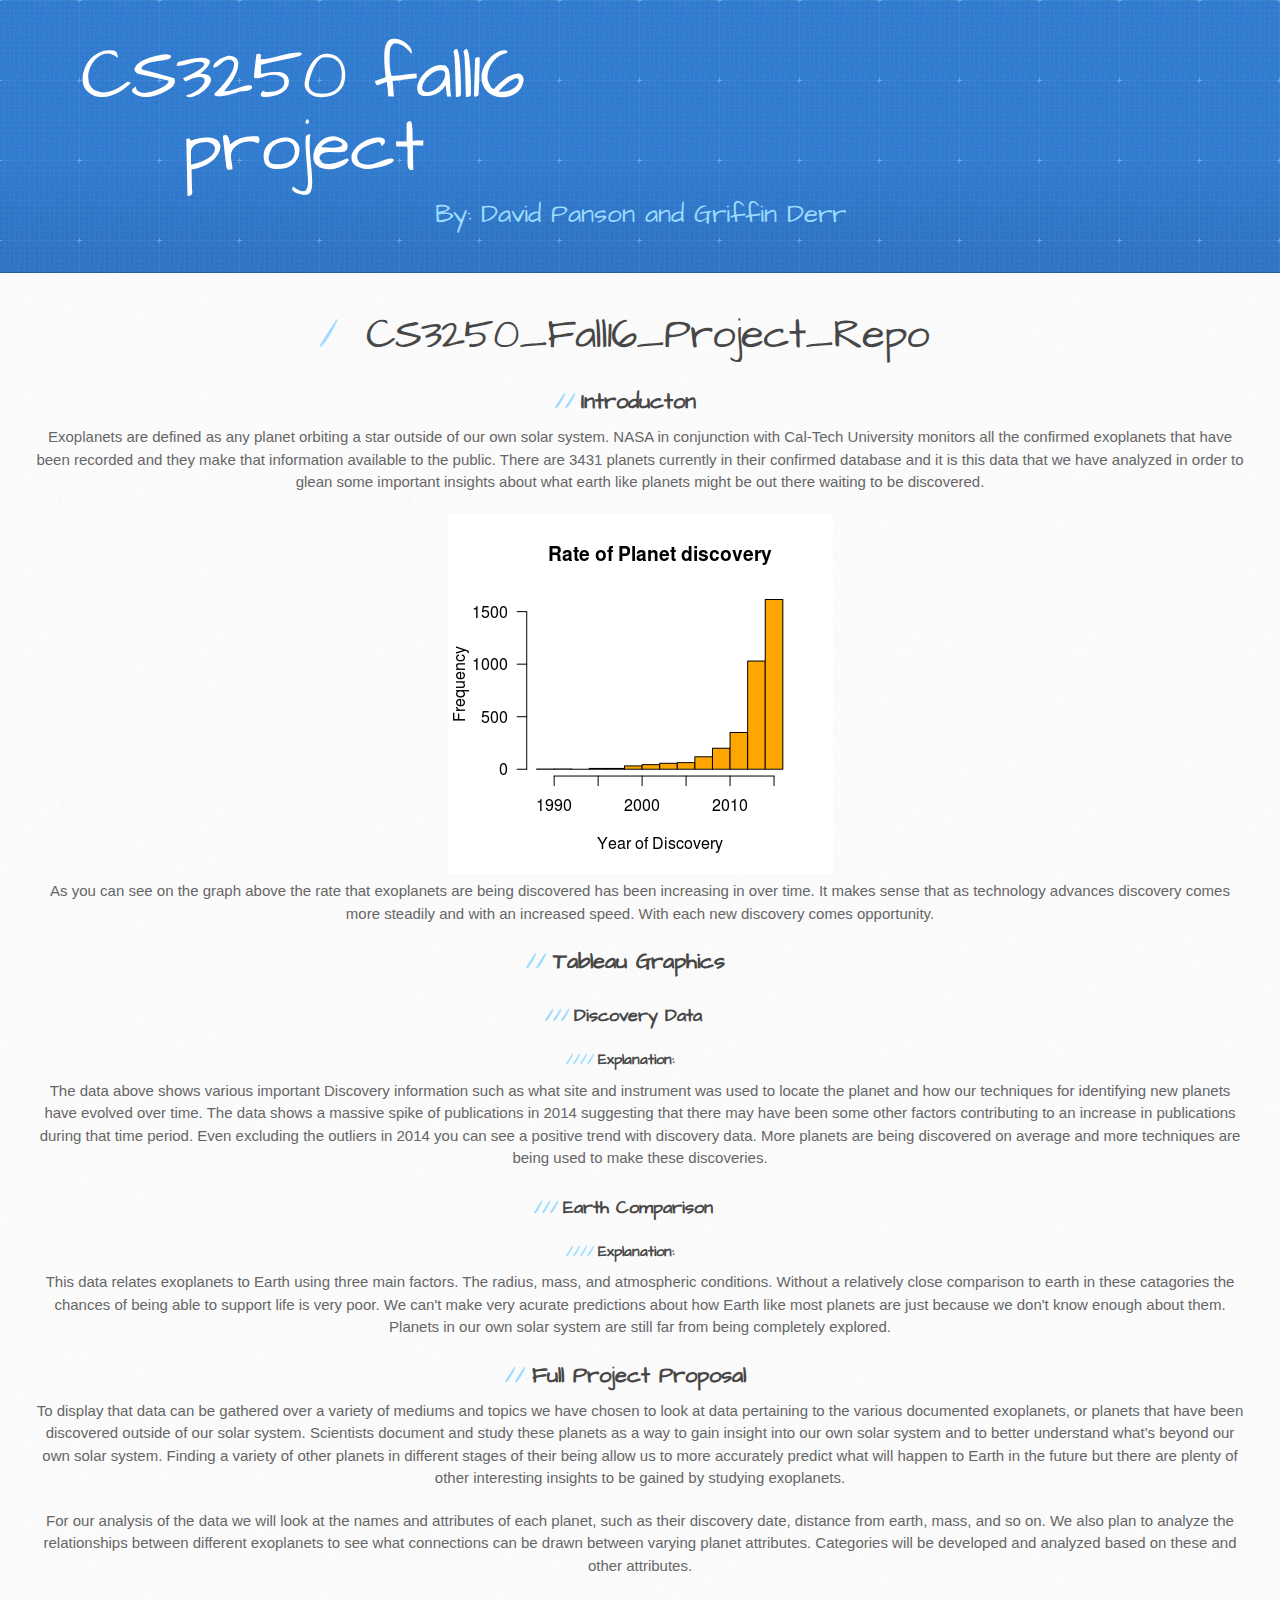
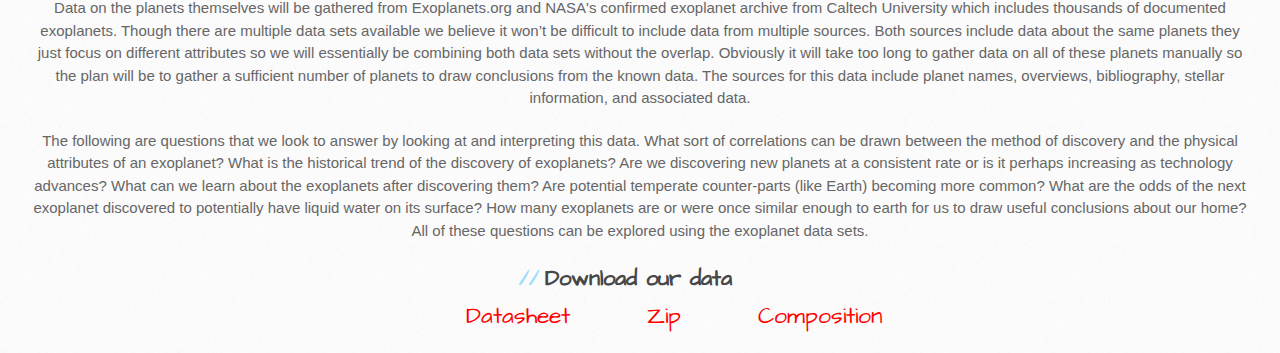
==== index.html @ 019e2b95 "Update index.html" ====
<!DOCTYPE html>
<html>
  <head>
    <meta charset='utf-8'>
    <meta http-equiv="X-UA-Compatible" content="chrome=1">
    <meta name="viewport" content="width=device-width, initial-scale=1, maximum-scale=1">
    <link href='https://fonts.googleapis.com/css?family=Architects+Daughter' rel='stylesheet' type='text/css'>
    <link rel="stylesheet" type="text/css" href="stylesheets/stylesheet.css" media="screen"> 
    <link rel="stylesheet" type="text/css" href="stylesheets/github-light.css" media="screen">
    <link rel="stylesheet" type="text/css" href="stylesheets/print.css" media="print">

    <!--[if lt IE 9]>
    <script src="//html5shiv.googlecode.com/svn/trunk/html5.js"></script>
    <![endif]-->

    <title>Cs3250 fall16 project by David Panson and Griffin Derr</title>
  </head>

  <body>
    <header>
      <div class="inner">
        <h1>CS3250 fall16 project</h1>
        <h2>By: David Panson and Griffin Derr</h2>
      </div>

    </header>
    

    <div id="content-wrapper">
      <div class="inner clearfix">
        <section id="main-content">
          <h1>
<a id="CS3250 Project - An ExoPlanet Analysis" class="anchor" href="#cs3250_fall16_project_repo" aria-hidden="true"><span aria-hidden="true" class="octicon octicon-link"></span></a>CS3250_Fall16_Project_Repo</h1>
<div id="Introduction">
	<h2>Introducton</h2>
	<p>
		Exoplanets are defined as any planet orbiting a star outside of our own solar system. NASA in conjunction with Cal-Tech University monitors
		all the confirmed exoplanets that have been recorded and they make that information available to the public. There are 3431 planets currently
		in their confirmed database and it is this data that we have analyzed  in order to glean some important insights about what earth like planets
		might be out there waiting to be discovered.	
	</p>
	 <img src="images/RateofPlanetDiscovery.png" border="0">
	<p>
		As you can see on the graph above the rate that exoplanets are being discovered has been increasing in over time. It makes sense that as
		technology advances discovery comes more steadily and with an increased speed. With each new discovery comes opportunity.  
	</p>
</div>	

<div id="visuals">
          <h2>Tableau Graphics</h2>
		<h3>Discovery Data</h3>
	    <div class='tableauPlaceholder' id='viz1481255509653' style='position: relative'><noscript><a href='#'><img alt='Discovery Data ' src='https:&#47;&#47;public.tableau.com&#47;static&#47;images&#47;Di&#47;DiscoveryDashboard_1&#47;DiscoveryData&#47;1_rss.png' style='border: none' /></a></noscript><object class='tableauViz'  style='display:none;'><param name='host_url' value='https%3A%2F%2Fpublic.tableau.com%2F' /> <param name='site_root' value='' /><param name='name' value='DiscoveryDashboard_1&#47;DiscoveryData' /><param name='tabs' value='no' /><param name='toolbar' value='no' /><param name='static_image' value='https:&#47;&#47;public.tableau.com&#47;static&#47;images&#47;Di&#47;DiscoveryDashboard_1&#47;DiscoveryData&#47;1.png' /> <param name='animate_transition' value='yes' /><param name='display_static_image' value='yes' /><param name='display_spinner' value='yes' /><param name='display_overlay' value='yes' /><param name='display_count' value='yes' /></object></div>                <script type='text/javascript'>                    var divElement = document.getElementById('viz1481255509653');                    var vizElement = divElement.getElementsByTagName('object')[0];                    vizElement.style.width='1004px';vizElement.style.height='869px';                    var scriptElement = document.createElement('script');                    scriptElement.src = 'https://public.tableau.com/javascripts/api/viz_v1.js';                    vizElement.parentNode.insertBefore(scriptElement, vizElement);                </script>
	   <h4>Explanation:</h4>
	<p> The data above shows various important Discovery information such as what site and instrument was used to locate the planet and how our techniques for 
	identifying new planets have evolved over time. The data shows a massive spike of publications in 2014 suggesting that there may have been some other factors
	contributing to an increase in publications during that time period. Even excluding the outliers in 2014 you can see a positive trend with discovery data. More planets
	are being discovered on average and more techniques are being used to make these discoveries. </p>

		<h3>Earth Comparison</h3>
	    <div class='tableauPlaceholder' id='viz1481255948540' style='position: relative'><noscript><a href='#'><img alt=' ' src='https:&#47;&#47;public.tableau.com&#47;static&#47;images&#47;Pl&#47;PlanetData&#47;MassData&#47;1_rss.png' style='border: none' /></a></noscript><object class='tableauViz'  style='display:none;'><param name='host_url' value='https%3A%2F%2Fpublic.tableau.com%2F' /> <param name='site_root' value='' /><param name='name' value='PlanetData&#47;MassData' /><param name='tabs' value='yes' /><param name='toolbar' value='no' /><param name='static_image' value='https:&#47;&#47;public.tableau.com&#47;static&#47;images&#47;Pl&#47;PlanetData&#47;MassData&#47;1.png' /> <param name='animate_transition' value='yes' /><param name='display_static_image' value='yes' /><param name='display_spinner' value='yes' /><param name='display_overlay' value='yes' /><param name='display_count' value='yes' /></object></div>                <script type='text/javascript'>                    var divElement = document.getElementById('viz1481255948540');                    var vizElement = divElement.getElementsByTagName('object')[0];                    vizElement.style.width='1004px';vizElement.style.height='895px';                    var scriptElement = document.createElement('script');                    scriptElement.src = 'https://public.tableau.com/javascripts/api/viz_v1.js';                    vizElement.parentNode.insertBefore(scriptElement, vizElement);                </script>	
	<h4>Explanation:</h4>
	<p> This data relates exoplanets to Earth using three main factors. The radius, mass, and atmospheric conditions. Without a relatively close comparison to earth
	in these catagories the chances of being able to support life is very poor. We can't make very acurate predictions about how Earth like most planets are just because
	we don't know enough about them. Planets in our own solar system are still far from being completely explored.</p>
</div>		
<div id="proposal">	
	<h2>Full Project Proposal</h2>
	<p>
	  To display that data can be gathered over a variety of mediums and topics we have chosen to look at data pertaining to the various documented
	  exoplanets, or planets that have been discovered outside of our solar system. Scientists document and study these planets as a way to gain
	  insight into our own solar system and to better understand what’s beyond our own solar system. Finding a variety of other planets in different 
	  stages of their being allow us to more accurately predict what will happen to Earth in the future but there are plenty of other interesting insights
	  to be gained by studying exoplanets.
	</p>
	<p>For our analysis of the data we will look at the names and attributes of each planet, such as their discovery date, distance from earth, mass, and so on.
	We also plan to analyze the relationships between different exoplanets to see what connections can be drawn between varying planet attributes. Categories
	will be developed and analyzed based on these and other attributes. </p>

	<p>
	  Data on the planets themselves will be gathered from Exoplanets.org and NASA's confirmed exoplanet archive from Caltech University which includes 
	  thousands of documented exoplanets. Though there are multiple data sets available we believe it won’t be difficult to include data from multiple sources.
	  Both sources include data about the same planets they just focus on different attributes so we will essentially be combining both data sets without the 
	  overlap. Obviously it will take too long to gather data on all of these planets manually so the plan will be to gather a sufficient number of planets to 
	  draw conclusions from the known data. The sources for this data include planet names, overviews, bibliography, stellar information, and associated data. 
	</p>

	<p>
	  The following are questions that we look to answer by looking at and interpreting this data. What sort of correlations can be drawn between the method
	  of discovery and the physical attributes of an exoplanet? What is the historical trend of the discovery of exoplanets? Are we discovering new planets at
	  a consistent rate or is it perhaps increasing as technology advances? What can we learn about the exoplanets after discovering them? Are potential temperate
	  counter-parts (like Earth) becoming more common? What are the odds of the next exoplanet discovered to potentially have liquid water on its surface? How many 
	  exoplanets are or were once similar enough to earth for us to draw useful conclusions about our home? All of these questions can be explored using the exoplanet
	  data sets.
	</p>
</div>
    
          <div id="data">
          <h2>Download our data</h2>
          <a href="planetsMaster.xlsx" class="button">
		  <medium>Datasheet</medium>
	  </a>
	  <a href="https://github.com/davidPanson/CS3250_Fall16_Project_Repo/zipball/master" class="button">
            <medium>Zip</medium>
          </a>
		  
	  <a href="https://github.com/davidPanson/CS3250_Fall16_Project_Repo/Exo_composition (1).xlsx" class="button">
            <medium>Composition</medium>
          </a>  
		  
          </div>
  
        </section>

      </div>
    </div>

  
  </body>
</html>
---- stylesheets/stylesheet.css ----
/*! normalize.css v3.0.2 | MIT License | git.io/normalize */

/**
 * 1. Set default font family to sans-serif.
 * 2. Prevent iOS text size adjust after orientation change, without disabling
 *    user zoom.
 */

html {
  font-family: sans-serif; /* 1 */
  -webkit-text-size-adjust: 100%; /* 2 */
  -ms-text-size-adjust: 100%; /* 2 */
}

/**
 * Remove default margin.
 */

 body {
    text-align: center;
    margin: 0;
      height: auto;
	 width: 94%
    padding: 5px 0px;
	display: inline; 
	 overflow:scroll;
  }



/* HTML5 display definitions
   ========================================================================== */

/**
 * Correct `block` display not defined for any HTML5 element in IE 8/9.
 * Correct `block` display not defined for `details` or `summary` in IE 10/11
 * and Firefox.
 * Correct `block` display not defined for `main` in IE 11.
 */

article,
details,
figcaption,
figure,
footer,
header,
hgroup,
main,
menu,
nav,
section,
summary {
  display: block;
}

/**
 * 1. Correct `inline-block` display not defined in IE 8/9.
 * 2. Normalize vertical alignment of `progress` in Chrome, Firefox, and Opera.
 */

audio,
canvas,
progress,
video {
  display: inline-block; /* 1 */
  vertical-align: baseline; /* 2 */
}

/**
 * Prevent modern browsers from displaying `audio` without controls.
 * Remove excess height in iOS 5 devices.
 */

audio:not([controls]) {
  display: none;
  height: 0;
}

/**
 * Address `[hidden]` styling not present in IE 8/9/10.
 * Hide the `template` element in IE 8/9/11, Safari, and Firefox < 22.
 */

[hidden],
template {
  display: none;
}

/* Links
   ========================================================================== */

/**
 * Remove the gray background color from active links in IE 10.
 */

a {
  background-color: transparent;
}

/**
 * Improve readability when focused and also mouse hovered in all browsers.
 */

a:active,
a:hover {
  outline: 0;
  color: white;
}

/* Text-level semantics
   ========================================================================== */

/**
 * Address styling not present in IE 8/9/10/11, Safari, and Chrome.
 */

abbr[title] {
  border-bottom: 1px dotted;
}

/**
 * Address style set to `bolder` in Firefox 4+, Safari, and Chrome.
 */

b,
strong {
  font-weight: bold;
}

/**
 * Address styling not present in Safari and Chrome.
 */

dfn {
  font-style: italic;
}

/**
 * Address variable `h1` font-size and margin within `section` and `article`
 * contexts in Firefox 4+, Safari, and Chrome.
 */

h1 {
  margin: 0.67em 0;
  font-size: 2em;
}

/**
 * Address styling not present in IE 8/9.
 */

mark {
  color: #000;
  background: #ff0;
}

/**
 * Address inconsistent and variable font size in all browsers.
 */

small {
  font-size: 80%;
}

/**
 * Prevent `sub` and `sup` affecting `line-height` in all browsers.
 */

sub,
sup {
  position: relative;
  font-size: 75%;
  line-height: 0;
  vertical-align: baseline;
}

sup {
  top: -0.5em;
}

sub {
  bottom: -0.25em;
}

/* Embedded content
   ========================================================================== */

/**
 * Remove border when inside `a` element in IE 8/9/10.
 */

img {
  border: 0;
}

/**
 * Correct overflow not hidden in IE 9/10/11.
 */

svg:not(:root) {
  overflow: scroll;
}

/* Grouping content
   ========================================================================== */

/**
 * Address margin not present in IE 8/9 and Safari.
 */

figure {
  margin: 1em 40px;
}

/**
 * Address differences between Firefox and other browsers.
 */

hr {
  height: 0;
  -moz-box-sizing: content-box;
  box-sizing: content-box;
}

/**
 * Contain overflow in all browsers.
 */

pre {
  overflow: auto;
}

/**
 * Address odd `em`-unit font size rendering in all browsers.
 */

code,
kbd,
pre,
samp {
  font-family: monospace, monospace;
  font-size: 1em;
}

/* Forms
   ========================================================================== */

/**
 * Known limitation: by default, Chrome and Safari on OS X allow very limited
 * styling of `select`, unless a `border` property is set.
 */

/**
 * 1. Correct color not being inherited.
 *    Known issue: affects color of disabled elements.
 * 2. Correct font properties not being inherited.
 * 3. Address margins set differently in Firefox 4+, Safari, and Chrome.
 */

button,
input,
optgroup,
select,
textarea {
  margin: 0; /* 3 */
  font: inherit; /* 2 */
  color: inherit; /* 1 */
}

/**
 * Address `overflow` set to `hidden` in IE 8/9/10/11.
 */

button {
  overflow: visible;
}

/**
 * Address inconsistent `text-transform` inheritance for `button` and `select`.
 * All other form control elements do not inherit `text-transform` values.
 * Correct `button` style inheritance in Firefox, IE 8/9/10/11, and Opera.
 * Correct `select` style inheritance in Firefox.
 */

button,
select {
  text-transform: none;
}

/**
 * 1. Avoid the WebKit bug in Android 4.0.* where (2) destroys native `audio`
 *    and `video` controls.
 * 2. Correct inability to style clickable `input` types in iOS.
 * 3. Improve usability and consistency of cursor style between image-type
 *    `input` and others.
 */

button,
html input[type="button"], /* 1 */
input[type="reset"],
input[type="submit"] {
  -webkit-appearance: button; /* 2 */
  cursor: pointer; /* 3 */
}

/**
 * Re-set default cursor for disabled elements.
 */

button[disabled],
html input[disabled] {
  cursor: default;
}

/**
 * Remove inner padding and border in Firefox 4+.
 */

button::-moz-focus-inner,
input::-moz-focus-inner {
  padding: 0;
  border: 0;
}

/**
 * Address Firefox 4+ setting `line-height` on `input` using `!important` in
 * the UA stylesheet.
 */

input {
  line-height: normal;
}

/**
 * It's recommended that you don't attempt to style these elements.
 * Firefox's implementation doesn't respect box-sizing, padding, or width.
 *
 * 1. Address box sizing set to `content-box` in IE 8/9/10.
 * 2. Remove excess padding in IE 8/9/10.
 */

input[type="checkbox"],
input[type="radio"] {
  box-sizing: border-box; /* 1 */
  padding: 0; /* 2 */
}

/**
 * Fix the cursor style for Chrome's increment/decrement buttons. For certain
 * `font-size` values of the `input`, it causes the cursor style of the
 * decrement button to change from `default` to `text`.
 */

input[type="number"]::-webkit-inner-spin-button,
input[type="number"]::-webkit-outer-spin-button {
  height: auto;
}

/**
 * 1. Address `appearance` set to `searchfield` in Safari and Chrome.
 * 2. Address `box-sizing` set to `border-box` in Safari and Chrome
 *    (include `-moz` to future-proof).
 */

input[type="search"] {
  -webkit-box-sizing: content-box; /* 2 */
  -moz-box-sizing: content-box;
  box-sizing: content-box;
  -webkit-appearance: textfield; /* 1 */
}

/**
 * Remove inner padding and search cancel button in Safari and Chrome on OS X.
 * Safari (but not Chrome) clips the cancel button when the search input has
 * padding (and `textfield` appearance).
 */

input[type="search"]::-webkit-search-cancel-button,
input[type="search"]::-webkit-search-decoration {
  -webkit-appearance: none;
}

/**
 * Define consistent border, margin, and padding.
 */

fieldset {
  padding: 0.35em 0.625em 0.75em;
  margin: 0 2px;
  border: 1px solid #c0c0c0;
}

/**
 * 1. Correct `color` not being inherited in IE 8/9/10/11.
 * 2. Remove padding so people aren't caught out if they zero out fieldsets.
 */

legend {
  padding: 0; /* 2 */
  border: 0; /* 1 */
}

/**
 * Remove default vertical scrollbar in IE 8/9/10/11.
 */

textarea {
  overflow: auto;
}

/**
 * Don't inherit the `font-weight` (applied by a rule above).
 * NOTE: the default cannot safely be changed in Chrome and Safari on OS X.
 */

optgroup {
  font-weight: bold;
}

/* Tables
   ========================================================================== */

/**
 * Remove most spacing between table cells.
 */

table {
  border-spacing: 0;
  border-collapse: collapse;
}

td,
th {
  padding: 0;
}

/* LAYOUT STYLES */
body {
  font-family: 'Helvetica Neue', Helvetica, Arial, serif;
  font-size: 15px;
  font-weight: 400;
  line-height: 1.5;
  color: #666;
  background: #fafafa url(../images/body-bg.jpg) 0 0 repeat;
}

p {
  margin-top: 0;
}

a {
  color: #2879d0;
}
a:hover {
  color: #2268b2;
}

header {
  padding-top: 40px;
  padding-bottom: 40px;
  font-family: 'Architects Daughter', 'Helvetica Neue', Helvetica, Arial, serif;
  background: #2e7bcf url(../images/header-bg.jpg) 0 0 repeat-x;
  border-bottom: solid 1px #275da1;
}

header h1 {
  width: 540px;
  margin-top: 0;
  margin-bottom: 0.2em;
  font-size: 72px;
  font-weight: normal;
  line-height: 1;
  color: #fff;
  letter-spacing: -1px;
}

header h2 {
  width: auto;
  margin-top: 0;
  margin-bottom: 0;
  font-size: 26px;
  font-weight: normal;
  line-height: 1.3;
  color: #9ddcff;
  letter-spacing: 0;
}

.inner {
  position: relative;
  width: 95%;
  margin: 0 auto;
  text-align: center;
}

#content-wrapper {
  padding-top: 30px;
  border-top: solid 1px #fff;
}

#main-content {
  float: left;
  width: auto;
}

#main-content img {
  max-width: 100%;
}

aside#sidebar {
  float: right;
  width: auto;
  min-height: 504px;
  padding-left: 20px;
  font-size: 12px;
  line-height: 1.3;
  background: transparent url(../images/sidebar-bg.jpg) 0 0 no-repeat;
}

aside#sidebar p.repo-owner,
aside#sidebar p.repo-owner a {
  font-weight: bold;
}

#downloads {
  margin-bottom: 40px;
}

a.button {
  width: 134px;
  height: 58px;
  padding-top: 22px;
  padding-left: 68px;
  font-family: 'Architects Daughter', 'Helvetica Neue', Helvetica, Arial, serif;
  font-size: 23px;
  line-height: 1.2;
  color: red;
}
a.button small {
  display: block;
  font-size: 11px;
}
header a.button {
  position: absolute;
  top: 0;
  right: 0;
  background: transparent url(../images/github-button.png) 0 0 no-repeat;
}
aside a.button {
  display: block;
  width: 138px;
  padding-left: 64px;
  margin-bottom: 20px;
  font-size: 21px;
  background: transparent url(../images/download-button.png) 0 0 no-repeat;
}

code, pre {
  margin-bottom: 30px;
  font-family: Monaco, "Bitstream Vera Sans Mono", "Lucida Console", Terminal, monospace;
  font-size: 13px;
  color: #222;
}

code {
  padding: 0 3px;
  background-color: #f2f8fc;
  border: solid 1px #dbe7f3;
}

pre {
  padding: 20px;
  overflow: auto;
  text-shadow: none;
  background: #fff;
  border: solid 1px #f2f2f2;
}
pre code {
  padding: 0;
  color: #2879d0;
  background-color: #fff;
  border: none;
}

ul, ol, dl {
  margin-bottom: 20px;
}


/* COMMON STYLES */

hr {
  height: 0;
  margin-top: 1em;
  margin-bottom: 1em;
  border: 0;
  border-top: solid 1px #ddd;
}

table {
  width: 100%;
  border: 1px solid #ebebeb;
}

th {
  font-weight: 500;
}

td {
  font-weight: 300;
  text-align: center;
  border: 1px solid #ebebeb;
}

form {
  padding: 20px;
  background: #f2f2f2;

}


/* GENERAL ELEMENT TYPE STYLES */

#main-content h1 {
  margin-top: 0;
  margin-bottom: 0;
  font-family: 'Architects Daughter', 'Helvetica Neue', Helvetica, Arial, serif;
  font-size: 2.8em;
  font-weight: normal;
  color: #474747;
  text-indent: 6px;
  letter-spacing: -1px;
  text-align: center;
}

#main-content h1:before {
  padding-right: 0.3em;
  margin-left: -0.9em;
  color: #9ddcff;
  content: "/";
  text-align: center;
}

#main-content h2 {
  margin-bottom: 8px;
  font-family: 'Architects Daughter', 'Helvetica Neue', Helvetica, Arial, serif;
  font-size: 22px;
  font-weight: bold;
  color: #474747;
  text-indent: 4px;
  text-align: center;
}
#main-content h2:before {
  padding-right: 0.3em;
  margin-left: -1.5em;
  content: "//";
  color: #9ddcff;
}

#main-content h3 {
  margin-top: 24px;
  margin-bottom: 8px;
  font-family: 'Architects Daughter', 'Helvetica Neue', Helvetica, Arial, serif;
  font-size: 18px;
  font-weight: bold;
  color: #474747;
  text-indent: 3px;
}

#main-content h3:before {
  padding-right: 0.3em;
  margin-left: -2em;
  content: "///";
  color: #9ddcff;
}

#main-content h4 {
  margin-bottom: 8px;
  font-family: 'Architects Daughter', 'Helvetica Neue', Helvetica, Arial, serif;
  font-size: 15px;
  font-weight: bold;
  color: #474747;
  text-indent: 3px;
}

h4:before {
  padding-right: 0.3em;
  margin-left: -2.8em;
  content: "////";
  color: #9ddcff;
}

#main-content h5 {
  margin-bottom: 8px;
  font-family: 'Architects Daughter', 'Helvetica Neue', Helvetica, Arial, serif;
  font-size: 14px;
  color: #474747;
  text-indent: 3px;
}
h5:before {
  padding-right: 0.3em;
  margin-left: -3.2em;
  content: "/////";
  color: #9ddcff;
}

#main-content h6 {
  margin-bottom: 8px;
  font-family: 'Architects Daughter', 'Helvetica Neue', Helvetica, Arial, serif;
  font-size: .8em;
  color: #474747;
  text-indent: 3px;
}
h6:before {
  padding-right: 0.3em;
  margin-left: -3.7em;
  content: "//////";
  color: #9ddcff;
}

p {
  margin-bottom: 20px;
}

a {
  text-decoration: none;
}

p a {
  font-weight: 400;
}

blockquote {
  padding: 0 0 0 30px;
  margin-bottom: 20px;
  font-size: 1.6em;
  border-left: 10px solid #e9e9e9;
}

ul {
  list-style-position: inside;
  list-style: disc;
  padding-left: 20px;
}

ol {
  list-style-position: inside;
  list-style: decimal;
  padding-left: 3px;
}

dl dd {
  font-style: italic;
  font-weight: 100;
}

footer {
  text-align: center;
  padding-top: 20px;
  padding-bottom: 30px;
  margin-top: 40px;
  font-size: 13px;
  color: #aaa;
  background: transparent url('../images/hr.png') 0 0 no-repeat;
}

footer a {
  color: #666;
}
footer a:hover {
  color: #444;
}

/* MISC */
.clearfix:after {
  display: block;
  height: 0;
  clear: both;
  visibility: hidden;
  content: '.';
}

.clearfix {display: inline-block;}
* html .clearfix {height: 1%;}
.clearfix {display: block;}

/* #Media Queries
================================================== */

/* Smaller than standard 960 (devices and browsers) */
@media only screen and (max-width: 959px) { }

/* Tablet Portrait size to standard 960 (devices and browsers) */
@media only screen and (min-width: 768px) and (max-width: 959px) {
  .inner {
    width: 740px;
  }
  header h1, header h2 {
    width: 340px;
  }
  header h1 {
    font-size: 60px;
  }
  header h2 {
    font-size: 30px;
  }
  #main-content {
    width: 490px;
  }
  #main-content h1:before,
  #main-content h2:before,
  #main-content h3:before,
  #main-content h4:before,
  #main-content h5:before,
  #main-content h6:before {
    padding-right: 0;
    margin-left: 0;
    content: none;
  }
}

/* All Mobile Sizes (devices and browser) */
@media only screen and (max-width: 767px) {
  .inner {
    width: 93%;
  }
  header {
    padding: 20px 0;
  }
  header .inner {
    position: relative;
  }
  header h1, header h2 {
    width: 100%;
  }
  header h1 {
    font-size: 48px;
  }
  header h2 {
    font-size: 24px;
  }
  header a.button {
    position: relative;
    display: inline-block;
    width: auto;
    height: auto;
    padding: 5px 10px;
    margin-top: 15px;
    font-size: 13px;
    line-height: 1;
    color: #2879d0;
    text-align: center;
    background-color: #9ddcff;
    background-image: none;
    border-radius: 5px;
    -moz-border-radius: 5px;
    -webkit-border-radius: 5px;
  }
  header a.button small {
    display: inline;
    font-size: 13px;
  }
  #main-content,
  aside#sidebar {
    float: none;
    width: 100% ! important;
  }
  aside#sidebar {
    min-height: 0;
    padding: 20px 0;
    margin-top: 20px;
    background-image: none;
    border-top: solid 1px #ddd;
  }
  aside#sidebar a.button {
    display: none;
  }
  #main-content h1:before,
  #main-content h2:before,
  #main-content h3:before,
  #main-content h4:before,
  #main-content h5:before,
  #main-content h6:before {
    padding-right: 0;
    margin-left: 0;
    content: none;
  }
}

/* Mobile Landscape Size to Tablet Portrait (devices and browsers) */
@media only screen and (min-width: 480px) and (max-width: 767px) { }

/* Mobile Portrait Size to Mobile Landscape Size (devices and browsers) */
@media only screen and (max-width: 479px) { }
---- stylesheets/github-light.css ----
/*
The MIT License (MIT)

Copyright (c) 2016 GitHub, Inc.

Permission is hereby granted, free of charge, to any person obtaining a copy
of this software and associated documentation files (the "Software"), to deal
in the Software without restriction, including without limitation the rights
to use, copy, modify, merge, publish, distribute, sublicense, and/or sell
copies of the Software, and to permit persons to whom the Software is
furnished to do so, subject to the following conditions:

The above copyright notice and this permission notice shall be included in all
copies or substantial portions of the Software.

THE SOFTWARE IS PROVIDED "AS IS", WITHOUT WARRANTY OF ANY KIND, EXPRESS OR
IMPLIED, INCLUDING BUT NOT LIMITED TO THE WARRANTIES OF MERCHANTABILITY,
FITNESS FOR A PARTICULAR PURPOSE AND NONINFRINGEMENT. IN NO EVENT SHALL THE
AUTHORS OR COPYRIGHT HOLDERS BE LIABLE FOR ANY CLAIM, DAMAGES OR OTHER
LIABILITY, WHETHER IN AN ACTION OF CONTRACT, TORT OR OTHERWISE, ARISING FROM,
OUT OF OR IN CONNECTION WITH THE SOFTWARE OR THE USE OR OTHER DEALINGS IN THE
SOFTWARE.

*/

.pl-c /* comment */ {
  color: #969896;
}

.pl-c1 /* constant, variable.other.constant, support, meta.property-name, support.constant, support.variable, meta.module-reference, markup.raw, meta.diff.header */,
.pl-s .pl-v /* string variable */ {
  color: #0086b3;
}

.pl-e /* entity */,
.pl-en /* entity.name */ {
  color: #795da3;
}

.pl-smi /* variable.parameter.function, storage.modifier.package, storage.modifier.import, storage.type.java, variable.other */,
.pl-s .pl-s1 /* string source */ {
  color: #333;
}

.pl-ent /* entity.name.tag */ {
  color: #63a35c;
}

.pl-k /* keyword, storage, storage.type */ {
  color: #a71d5d;
}

.pl-s /* string */,
.pl-pds /* punctuation.definition.string, string.regexp.character-class */,
.pl-s .pl-pse .pl-s1 /* string punctuation.section.embedded source */,
.pl-sr /* string.regexp */,
.pl-sr .pl-cce /* string.regexp constant.character.escape */,
.pl-sr .pl-sre /* string.regexp source.ruby.embedded */,
.pl-sr .pl-sra /* string.regexp string.regexp.arbitrary-repitition */ {
  color: #183691;
}

.pl-v /* variable */ {
  color: #ed6a43;
}

.pl-id /* invalid.deprecated */ {
  color: #b52a1d;
}

.pl-ii /* invalid.illegal */ {
  color: #f8f8f8;
  background-color: #b52a1d;
}

.pl-sr .pl-cce /* string.regexp constant.character.escape */ {
  font-weight: bold;
  color: #63a35c;
}

.pl-ml /* markup.list */ {
  color: #693a17;
}

.pl-mh /* markup.heading */,
.pl-mh .pl-en /* markup.heading entity.name */,
.pl-ms /* meta.separator */ {
  font-weight: bold;
  color: #1d3e81;
}

.pl-mq /* markup.quote */ {
  color: #008080;
}

.pl-mi /* markup.italic */ {
  font-style: italic;
  color: #333;
}

.pl-mb /* markup.bold */ {
  font-weight: bold;
  color: #333;
}

.pl-md /* markup.deleted, meta.diff.header.from-file */ {
  color: #bd2c00;
  background-color: #ffecec;
}

.pl-mi1 /* markup.inserted, meta.diff.header.to-file */ {
  color: #55a532;
  background-color: #eaffea;
}

.pl-mdr /* meta.diff.range */ {
  font-weight: bold;
  color: #795da3;
}

.pl-mo /* meta.output */ {
  color: #1d3e81;
}
---- stylesheets/print.css ----
html, body, div, span, applet, object, iframe,
h1, h2, h3, h4, h5, h6, p, blockquote, pre,
a, abbr, acronym, address, big, cite, code,
del, dfn, em, img, ins, kbd, q, s, samp,
small, strike, strong, sub, sup, tt, var,
b, u, i, center,
dl, dt, dd, ol, ul, li,
fieldset, form, label, legend,
table, caption, tbody, tfoot, thead, tr, th, td,
article, aside, canvas, details, embed,
figure, figcaption, footer, header, hgroup,
menu, nav, output, ruby, section, summary,
time, mark, audio, video {
  padding: 0;
  margin: 0;
  font: inherit;
  font-size: 100%;
  vertical-align: baseline;
  border: 0;
  width: auto;
}
/* HTML5 display-role reset for older browsers */
article, aside, details, figcaption, figure,
footer, header, hgroup, menu, nav, section {
  display: block;
}
body {
  line-height: 1;
}
ol, ul {
  list-style: none;
}
blockquote, q {
  quotes: none;
}
blockquote:before, blockquote:after,
q:before, q:after {
  content: '';
  content: none;
}
table {
  border-spacing: 0;
  border-collapse: collapse;
}
body {
  font-family: 'Helvetica Neue', Helvetica, Arial, serif;
  font-size: 13px;
  line-height: 1.5;
  color: #000;
  height: auto;
  width: auto;
}

a {
  font-weight: bold;
  color: #d5000d;
}

header {
  padding-top: 35px;
  padding-bottom: 10px;
}

header h1 {
  font-size: 48px;
  font-weight: bold;
  line-height: 1.2;
  color: #303030;
  letter-spacing: -1px;
}

header h2 {
  font-size: 24px;
  font-weight: normal;
  line-height: 1.3;
  color: #aaa;
  letter-spacing: -1px;
}
#downloads {
  display: none;
}
#main_content {
  padding-top: 20px;
}

code, pre {
  margin-bottom: 30px;
  font-family: Monaco, "Bitstream Vera Sans Mono", "Lucida Console", Terminal;
  font-size: 12px;
  color: #222;
}

code {
  padding: 0 3px;
}

pre {
  padding: 20px;
  overflow: auto;
  border: solid 1px #ddd;
}
pre code {
  padding: 0;
}

ul, ol, dl {
  margin-bottom: 20px;
}


/* COMMON STYLES */

table {
  width: 100%;
  border: 1px solid #ebebeb;
}

th {
  font-weight: 500;
}

td {
  font-weight: 300;
  text-align: center;
  border: 1px solid #ebebeb;
}

form {
  padding: 20px;
  background: #f2f2f2;

}


/* GENERAL ELEMENT TYPE STYLES */

h1 {
  font-size: 2.8em;
}

h2 {
  margin-bottom: 8px;
  font-size: 22px;
  font-weight: bold;
  color: #303030;
}

h3 {
  margin-bottom: 8px;
  font-size: 18px;
  font-weight: bold;
  color: #d5000d;
}

h4 {
  font-size: 16px;
  font-weight: bold;
  color: #303030;
}

h5 {
  font-size: 1em;
  color: #303030;
}

h6 {
  font-size: .8em;
  color: #303030;
}

p {
  margin-bottom: 20px;
  font-weight: 300;
}

a {
  text-decoration: none;
}

p a {
  font-weight: 400;
}

blockquote {
  padding: 0 0 0 30px;
  margin-bottom: 20px;
  font-size: 1.6em;
  border-left: 10px solid #e9e9e9;
}

ul li {
  padding-left: 20px;
  list-style-position: inside;
  list-style: disc;
}

ol li {
  padding-left: 3px;
  list-style-position: inside;
  list-style: decimal;
}

dl dd {
  font-style: italic;
  font-weight: 100;
}

footer {
  padding-top: 20px;
  padding-bottom: 30px;
  margin-top: 40px;
  font-size: 13px;
  color: #aaa;
}

footer a {
  color: #666;
}

/* MISC */
.clearfix:after {
  display: block;
  height: 0;
  clear: both;
  visibility: hidden;
  content: '.';
}

.clearfix {display: inline-block;}
* html .clearfix {height: 1%;}
.clearfix {display: block;}
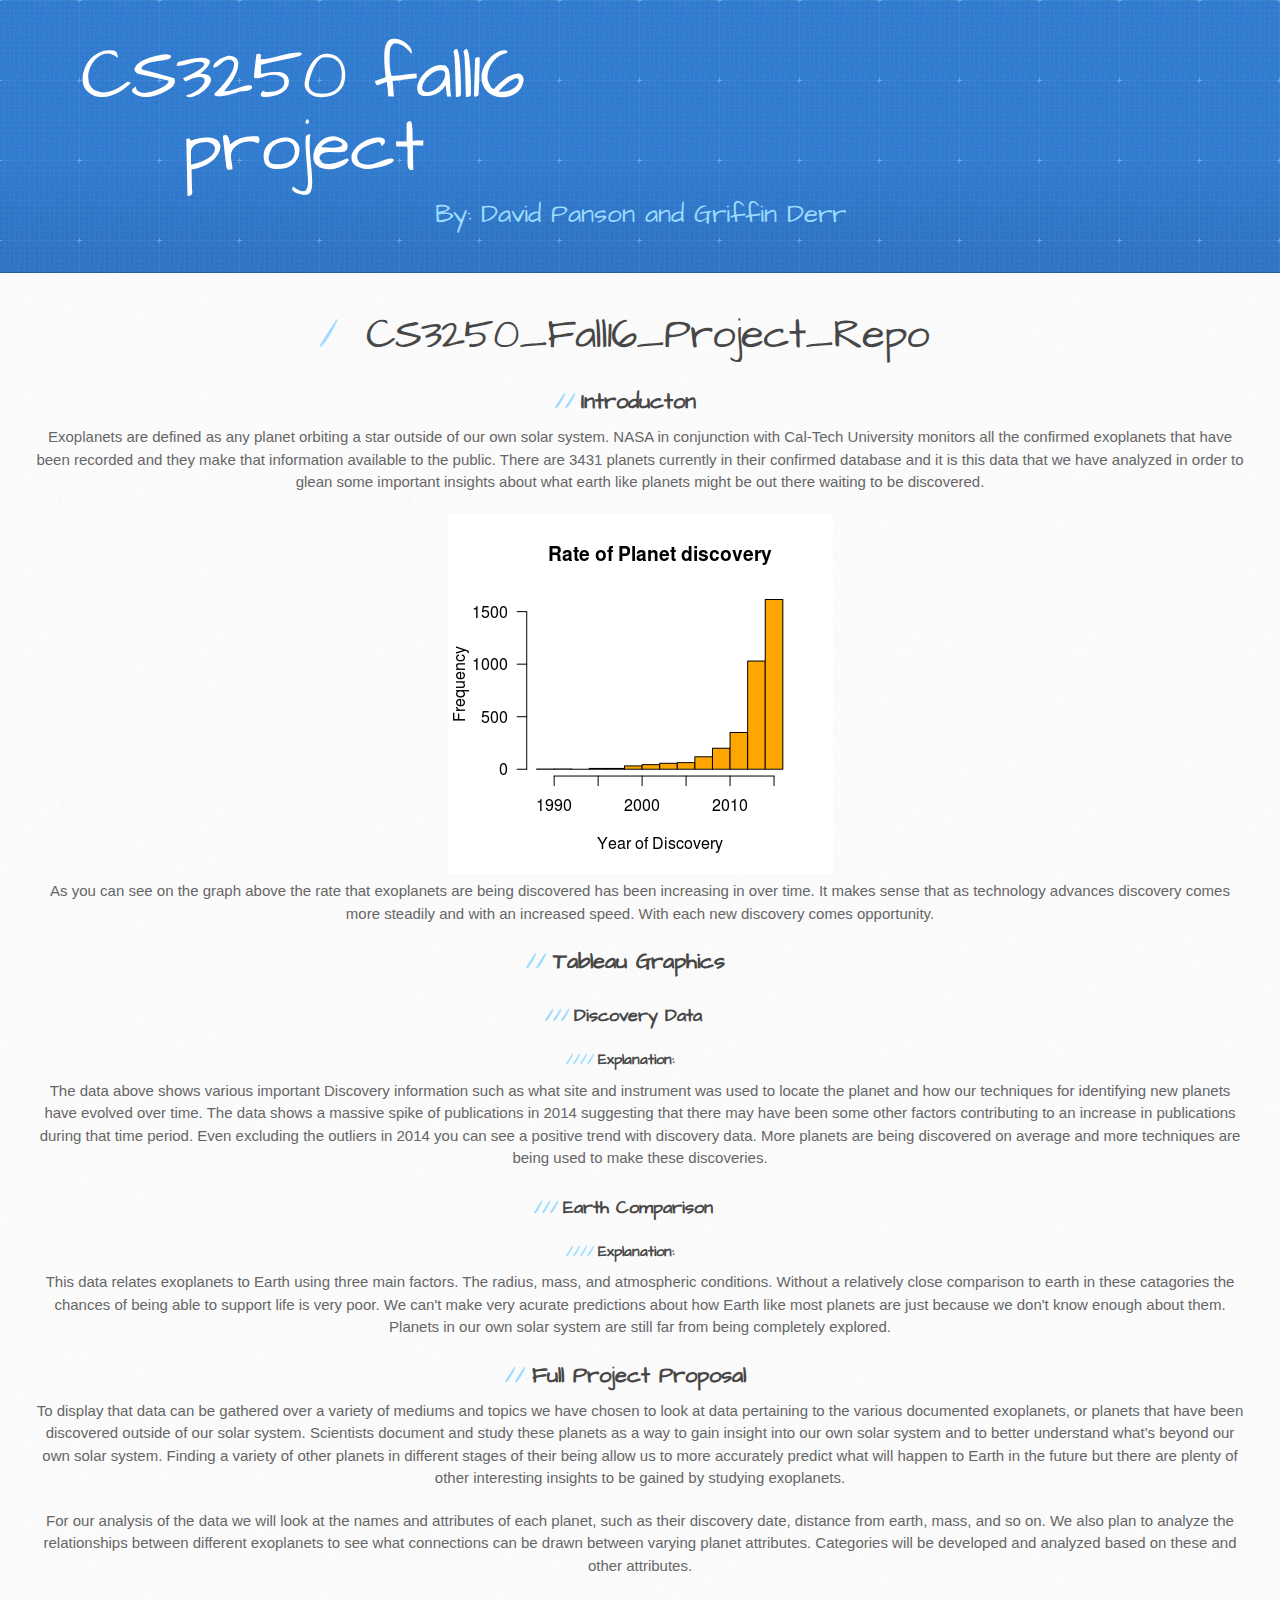
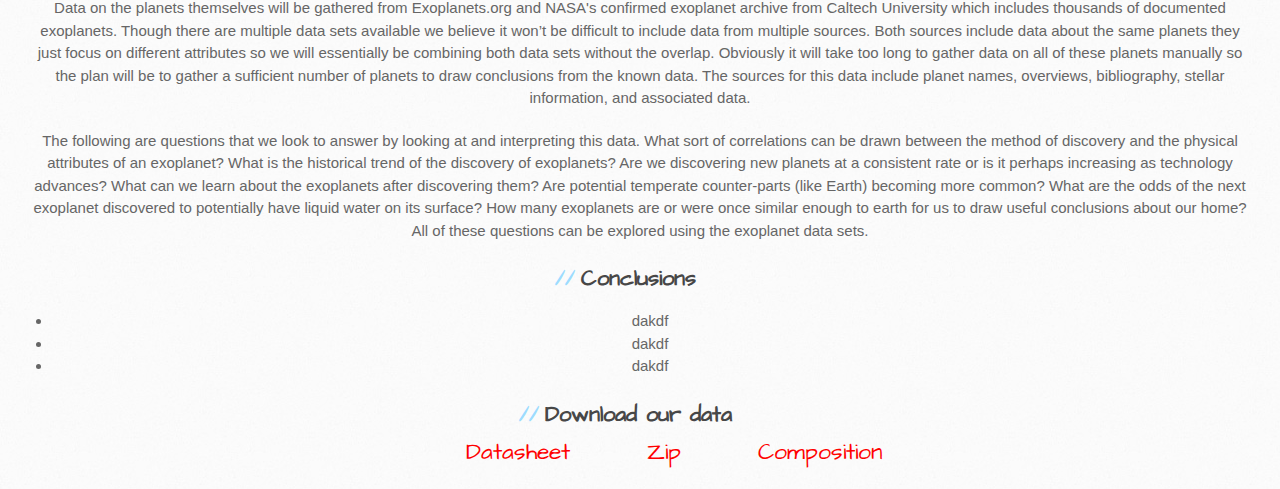
==== commit 02196e25: "Update index.html" ====
--- a/index.html
+++ b/index.html
@@ -93,6 +93,15 @@
 	  data sets.
 	</p>
 </div>
+		
+<div id="conclusion">
+	<h2>Conclusions</h2>
+			<ul>
+				<li>dakdf</li>
+				<li>dakdf</li>
+				<li>dakdf</li>
+			</ul>
+</div>
     
           <div id="data">
           <h2>Download our data</h2>
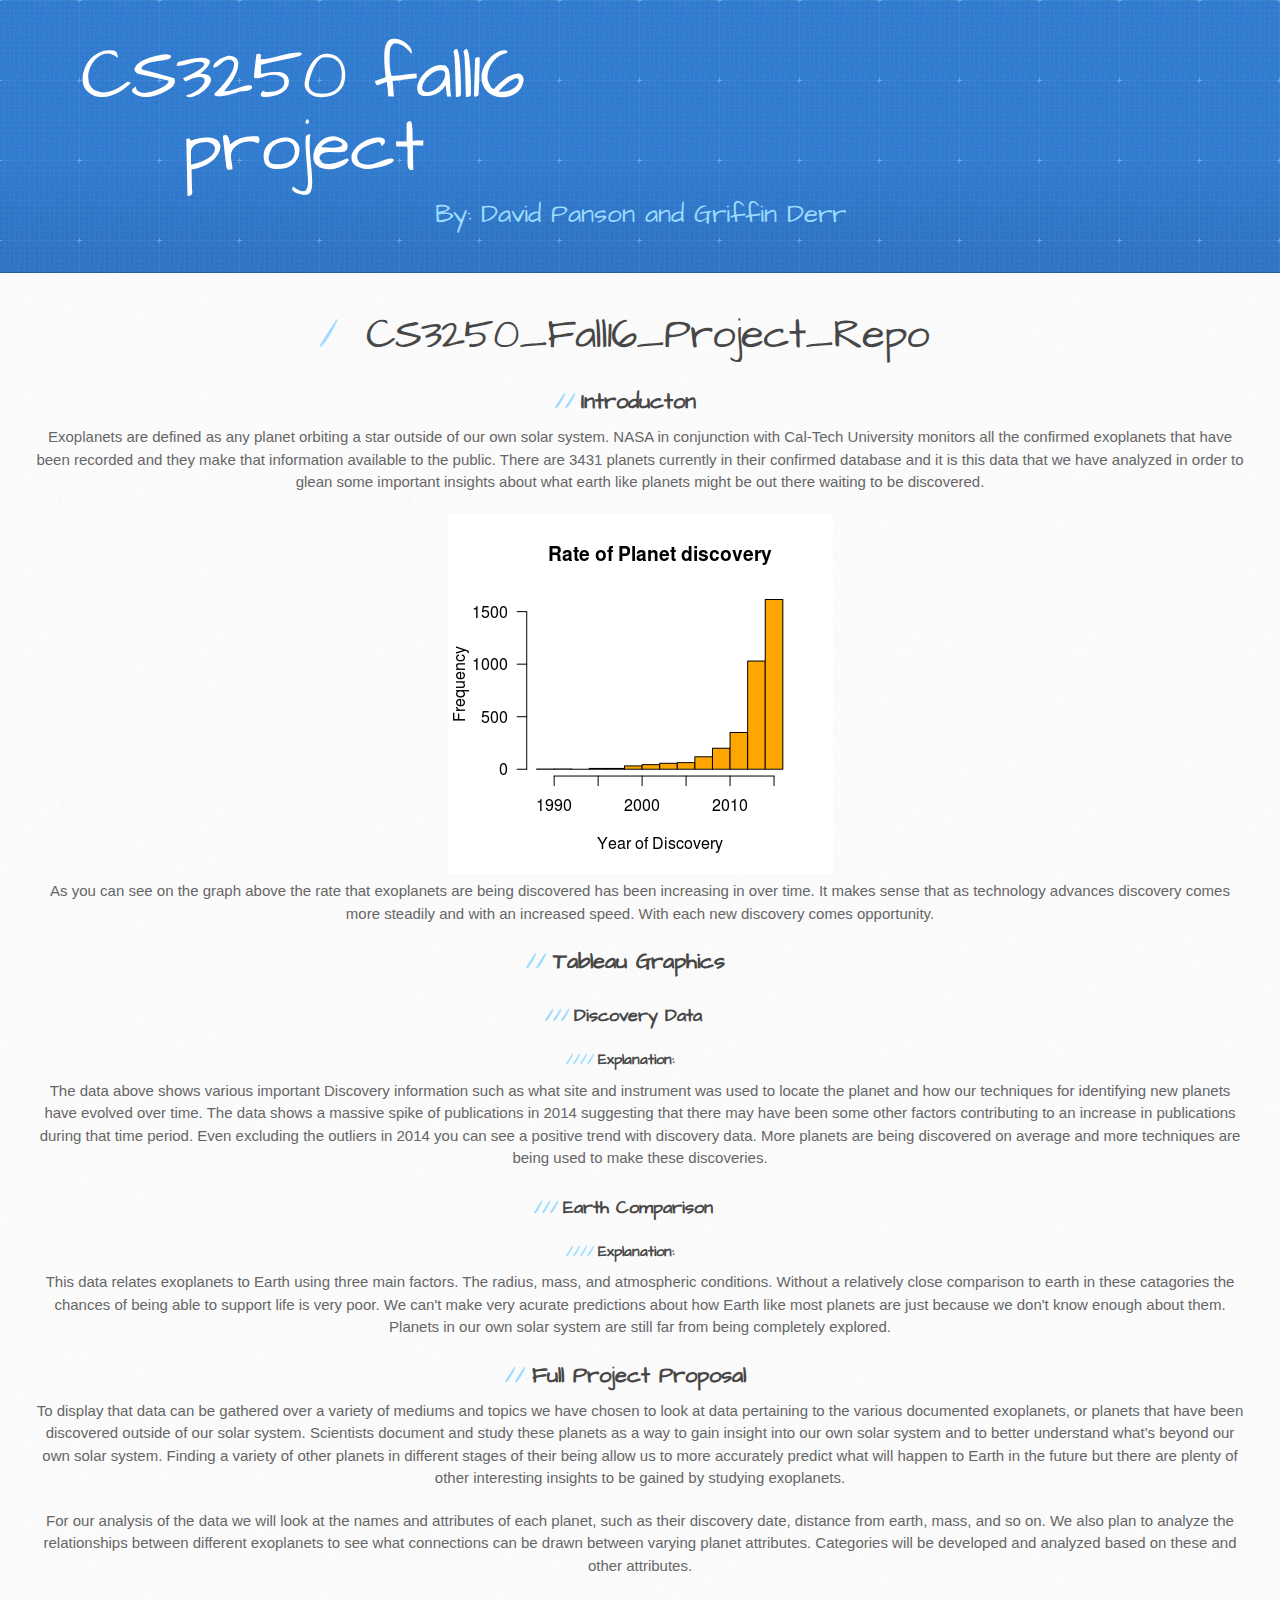
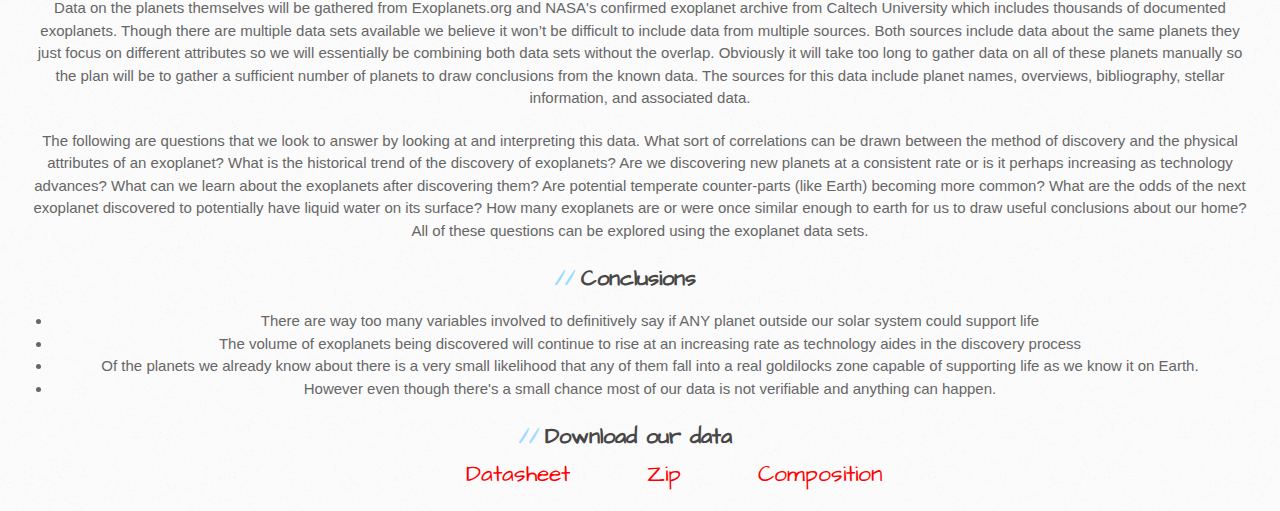
==== commit 515716be: "Update index.html" ====
--- a/index.html
+++ b/index.html
@@ -96,11 +96,13 @@
 		
 <div id="conclusion">
 	<h2>Conclusions</h2>
-			<ul>
-				<li>dakdf</li>
-				<li>dakdf</li>
-				<li>dakdf</li>
-			</ul>
+	<ul>
+	  <li>There are way too many variables involved to definitively say if ANY planet outside our solar system could support life</li>
+	  <li>The volume of exoplanets being discovered will continue to rise at an increasing rate as technology aides in the discovery process</li>
+	  <li>Of the planets we already know about there is a very small likelihood that any of them fall into a real goldilocks zone 
+		capable of supporting life as we know it on Earth.</li>
+		<li>However even though there's a small chance most of our data is not verifiable and anything can happen.</li>
+	</ul>
 </div>
     
           <div id="data">
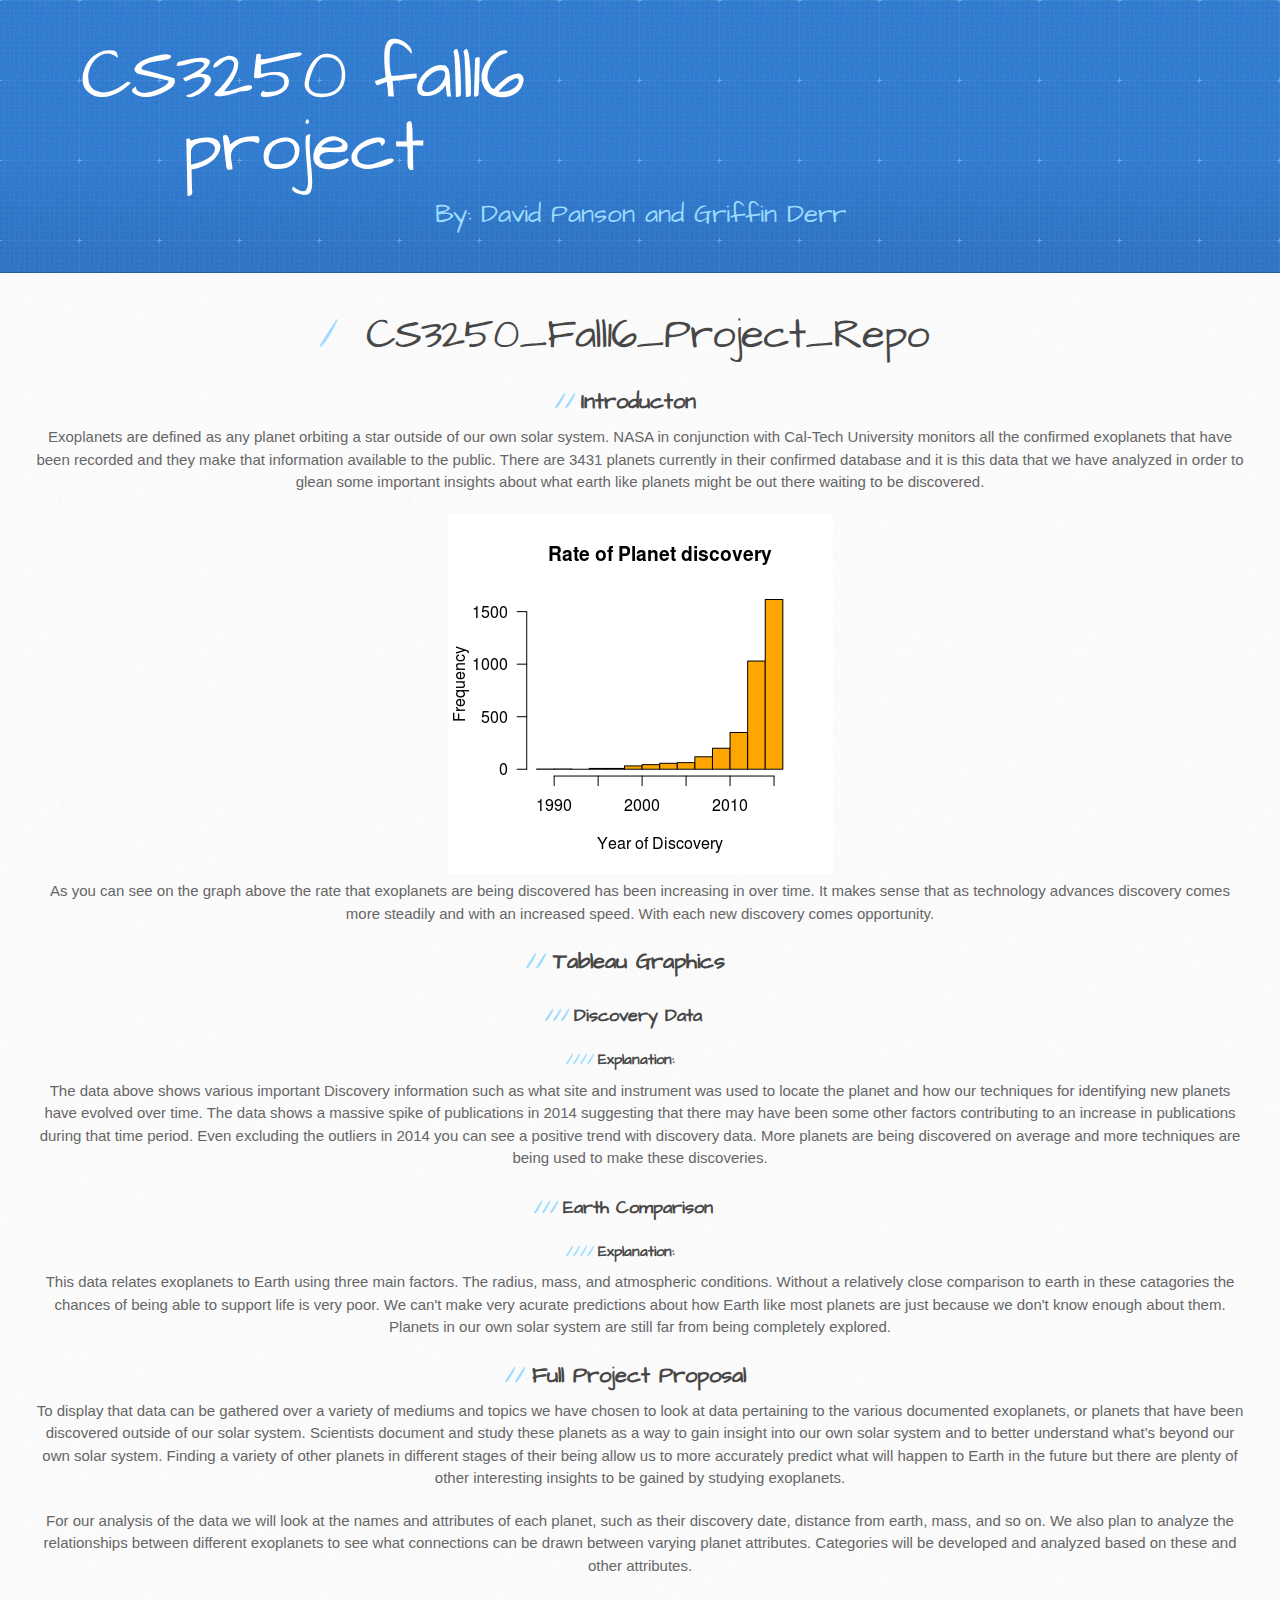
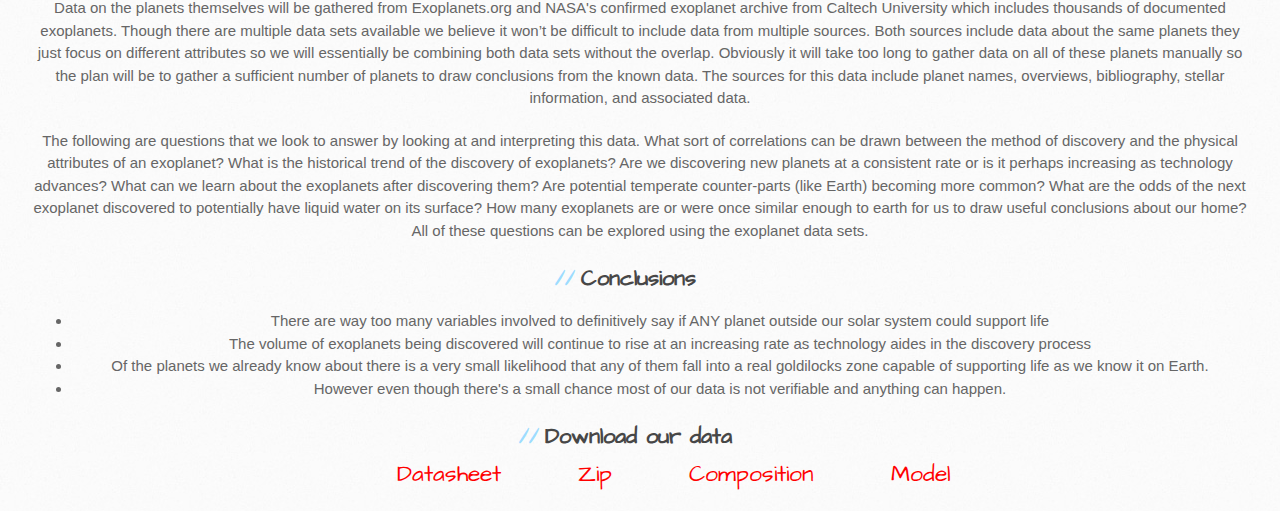
==== commit 0499cce6: "Update index.html" ====
--- a/index.html
+++ b/index.html
@@ -118,6 +118,10 @@
             <medium>Composition</medium>
           </a>  
 		  
+	  <a href="https://github.com/davidPanson/CS3250_Fall16_Project_Repo/Temp_Model.xlsx" class="button">
+            <medium>Model</medium>
+          </a>
+		  
           </div>
   
         </section>
--- a/stylesheets/stylesheet.css
+++ b/stylesheets/stylesheet.css
@@ -498,7 +498,7 @@
 }
 
 #main-content {
-  float: left;
+  float: center;
   width: auto;
 }
 
@@ -739,7 +739,7 @@
 ul {
   list-style-position: inside;
   list-style: disc;
-  padding-left: 20px;
+  text-align: center;
 }
 
 ol {
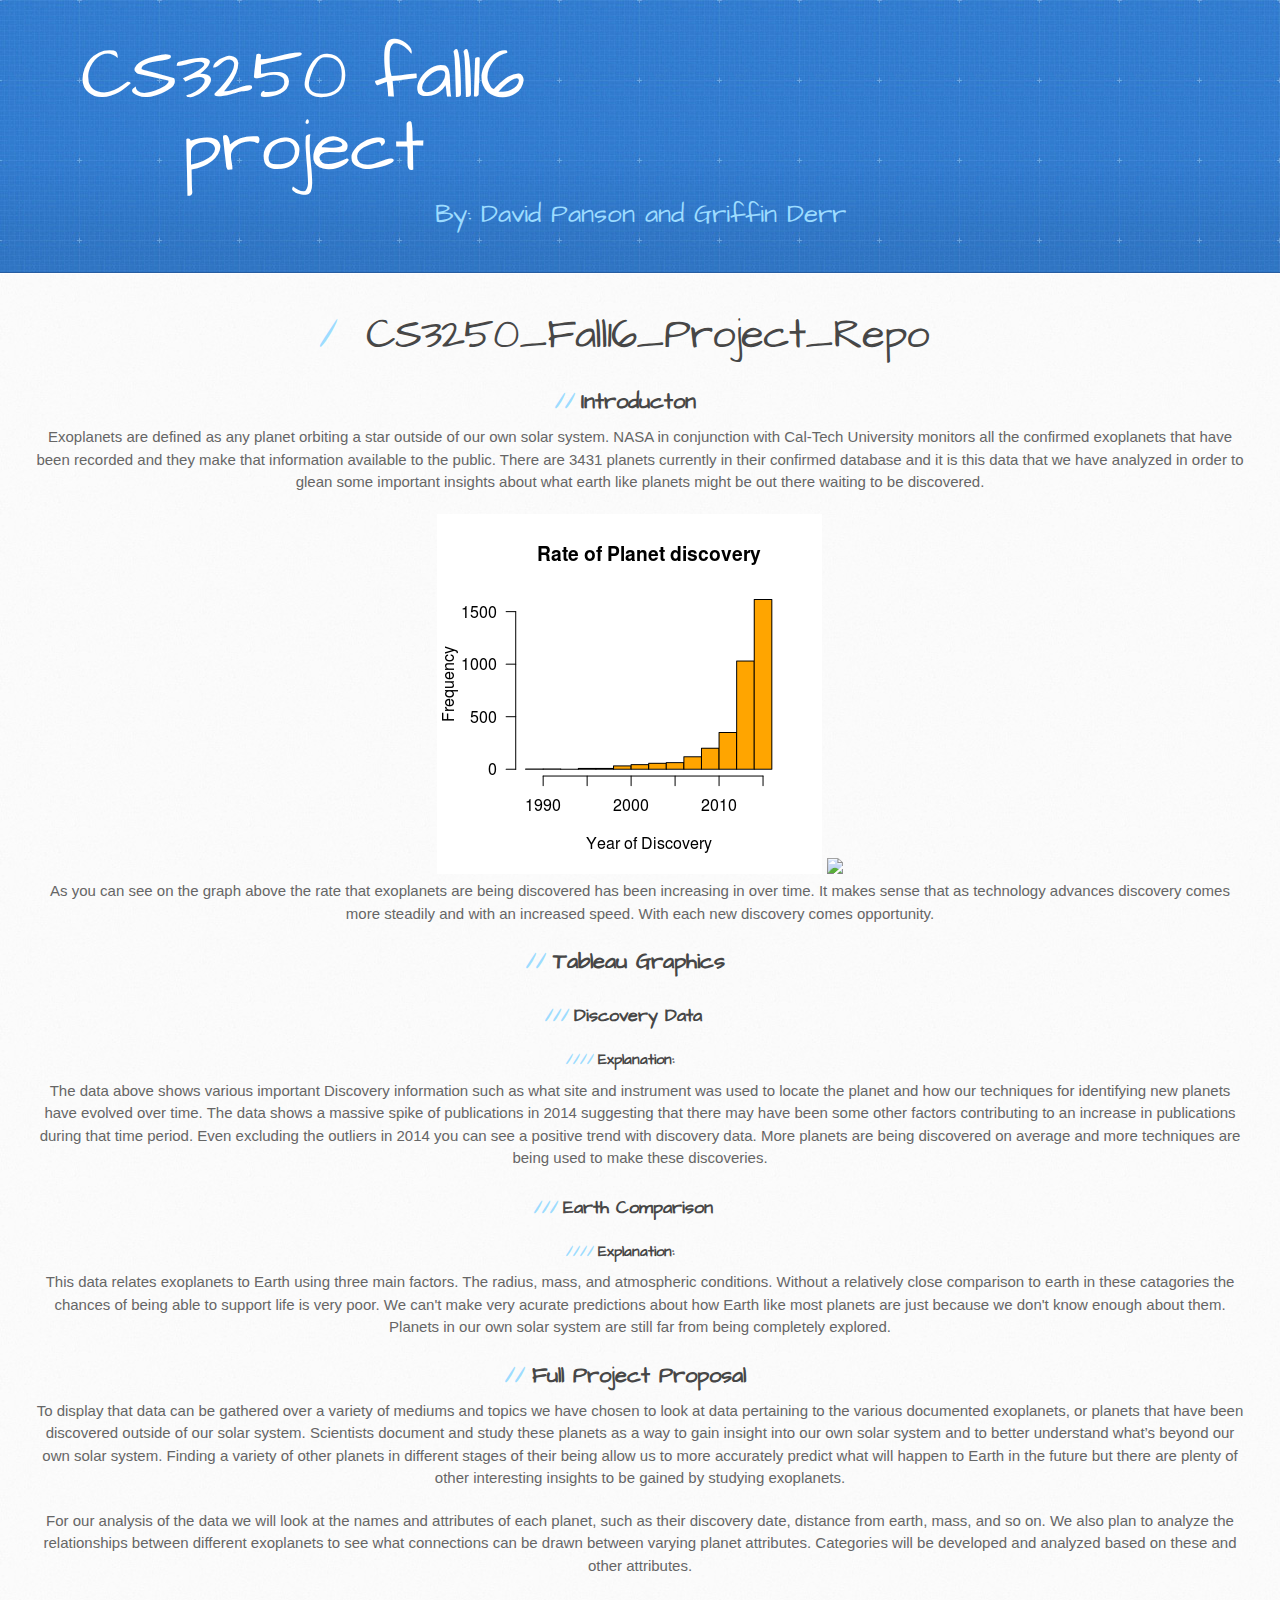
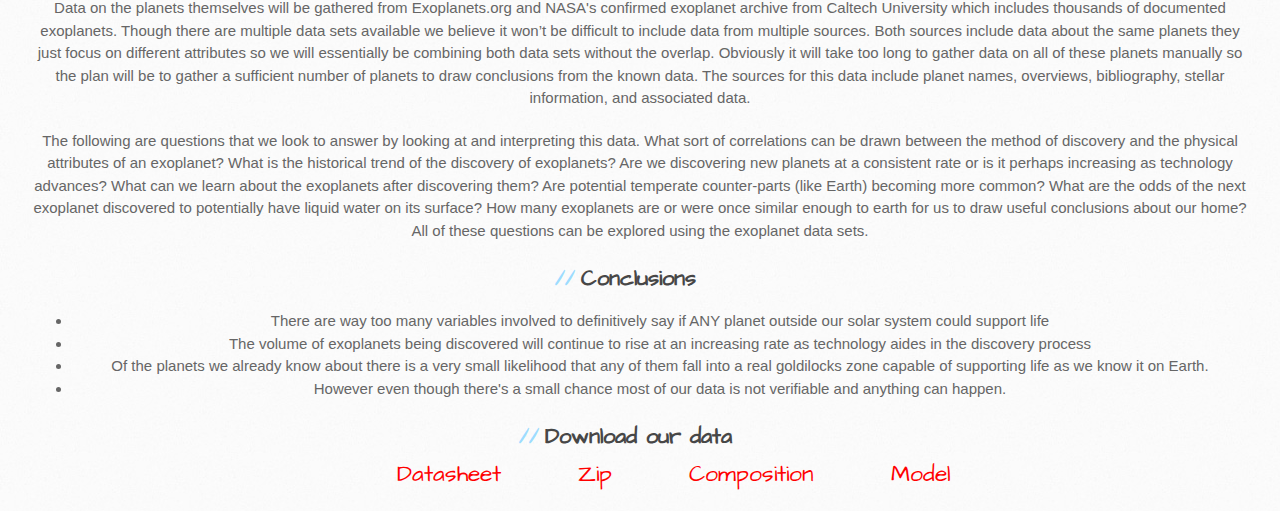
==== commit afb60fa2: "Update index.html" ====
--- a/index.html
+++ b/index.html
@@ -40,6 +40,7 @@
 		might be out there waiting to be discovered.	
 	</p>
 	 <img src="images/RateofPlanetDiscovery.png" border="0">
+	<img src="images/DatesVMethod.png" border="0">
 	<p>
 		As you can see on the graph above the rate that exoplanets are being discovered has been increasing in over time. It makes sense that as
 		technology advances discovery comes more steadily and with an increased speed. With each new discovery comes opportunity.  
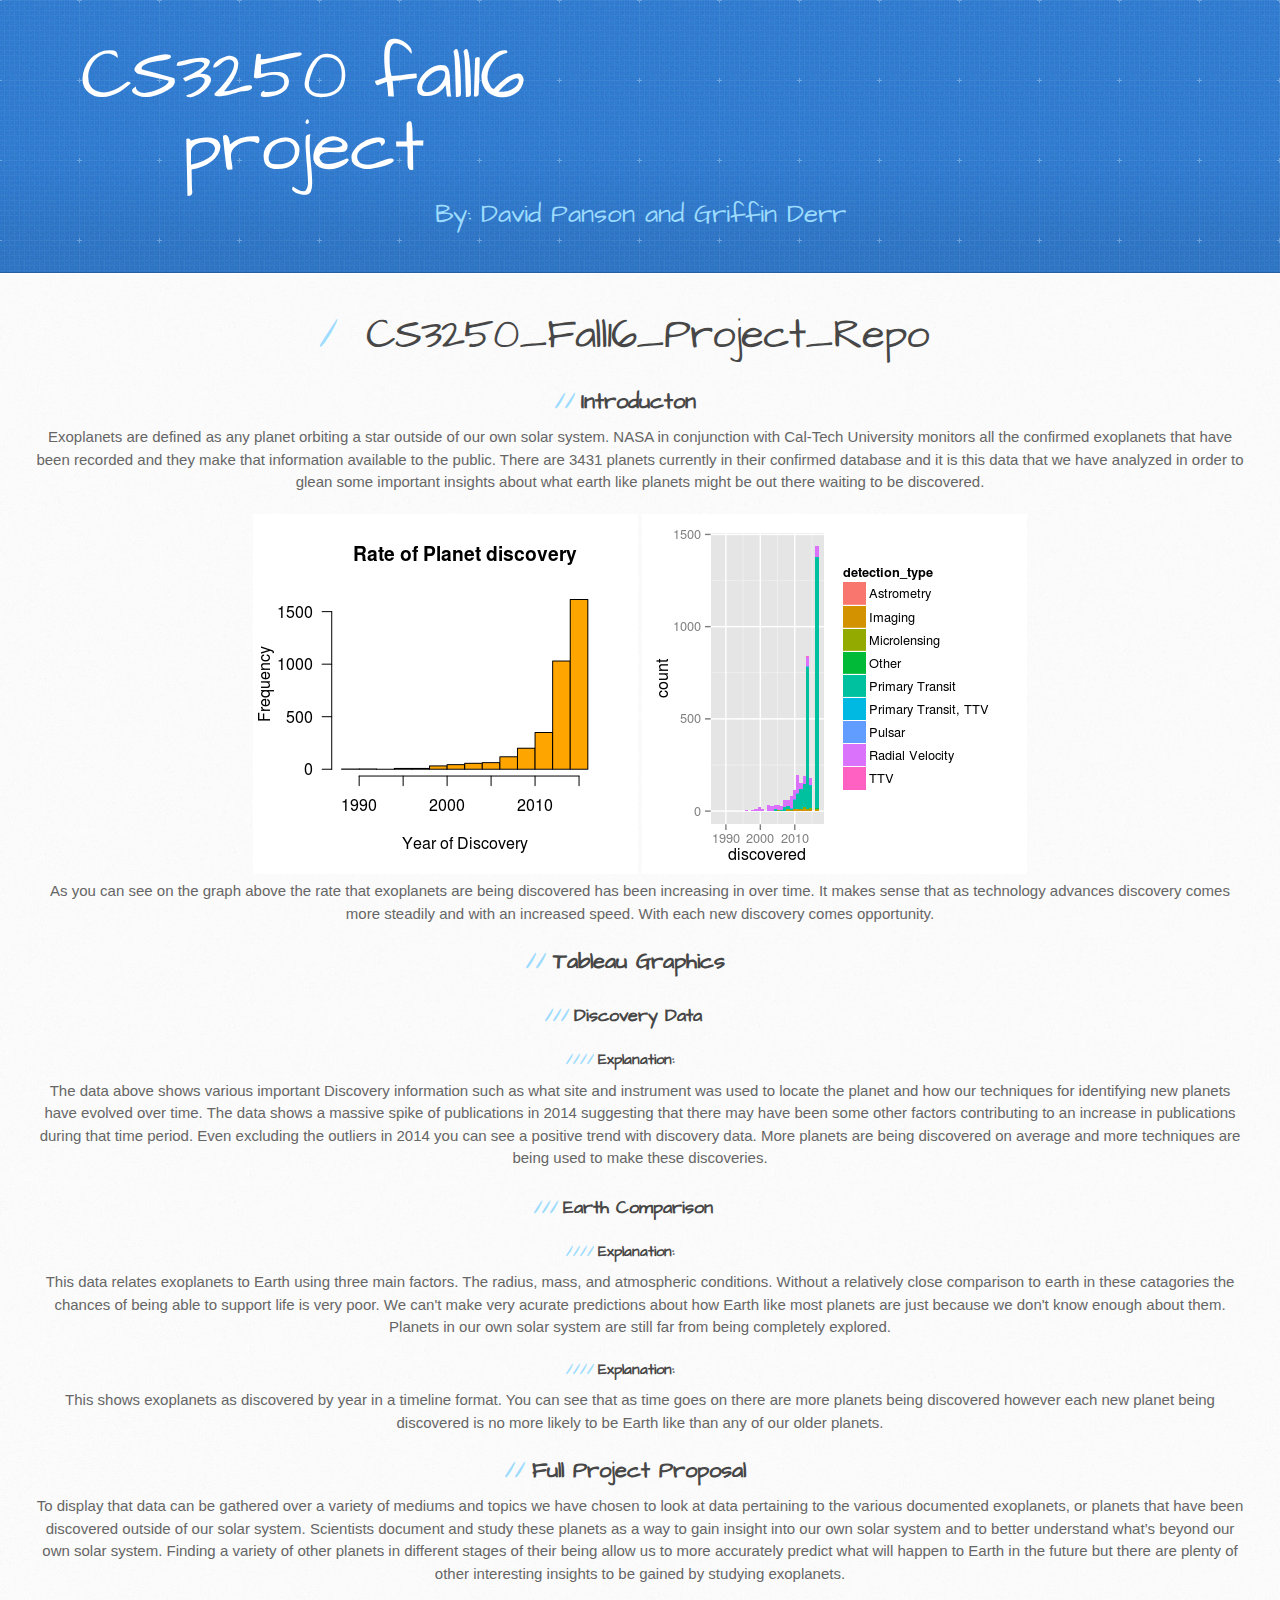
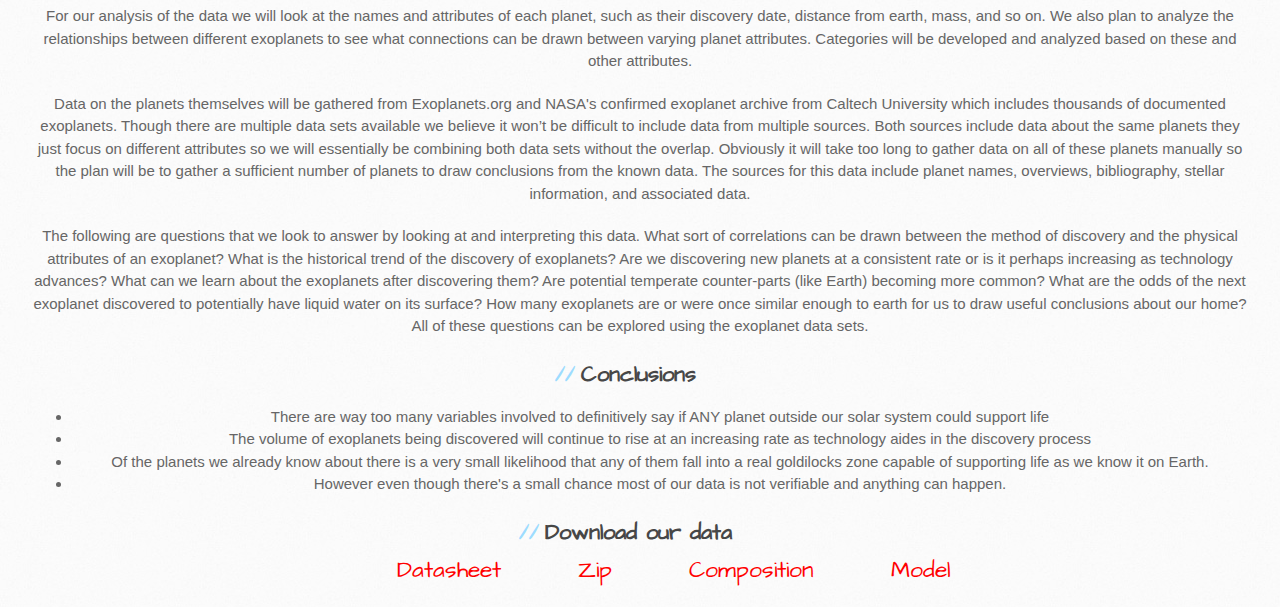
==== commit 3be313b3: "Update index.html" ====
--- a/index.html
+++ b/index.html
@@ -63,6 +63,12 @@
 	<p> This data relates exoplanets to Earth using three main factors. The radius, mass, and atmospheric conditions. Without a relatively close comparison to earth
 	in these catagories the chances of being able to support life is very poor. We can't make very acurate predictions about how Earth like most planets are just because
 	we don't know enough about them. Planets in our own solar system are still far from being completely explored.</p>
+	
+	<div class='tableauPlaceholder' id='viz1481305797669' style='position: relative'><noscript><a href='#'><img alt='Planets By Discovery Year ' src='https:&#47;&#47;public.tableau.com&#47;static&#47;images&#47;Pl&#47;Planetsovertime&#47;MassandRadius&#47;1_rss.png' style='border: none' /></a></noscript><object class='tableauViz'  style='display:none;'><param name='host_url' value='https%3A%2F%2Fpublic.tableau.com%2F' /> <param name='site_root' value='' /><param name='name' value='Planetsovertime&#47;MassandRadius' /><param name='tabs' value='no' /><param name='toolbar' value='yes' /><param name='static_image' value='https:&#47;&#47;public.tableau.com&#47;static&#47;images&#47;Pl&#47;Planetsovertime&#47;MassandRadius&#47;1.png' /> <param name='animate_transition' value='yes' /><param name='display_static_image' value='yes' /><param name='display_spinner' value='yes' /><param name='display_overlay' value='yes' /><param name='display_count' value='yes' /></object></div>                <script type='text/javascript'>                    var divElement = document.getElementById('viz1481305797669');                    var vizElement = divElement.getElementsByTagName('object')[0];                    vizElement.style.width='100%';vizElement.style.height=(divElement.offsetWidth*0.75)+'px';                    var scriptElement = document.createElement('script');                    scriptElement.src = 'https://public.tableau.com/javascripts/api/viz_v1.js';                    vizElement.parentNode.insertBefore(scriptElement, vizElement);                </script>
+	<h4>Explanation:</h4>
+	<p> This shows exoplanets as discovered by year in a timeline format. You can see that as time goes on there are more planets being discovered
+	however each new planet being discovered is no more likely to be Earth like than any of our older planets.</p>
+		
 </div>		
 <div id="proposal">	
 	<h2>Full Project Proposal</h2>
